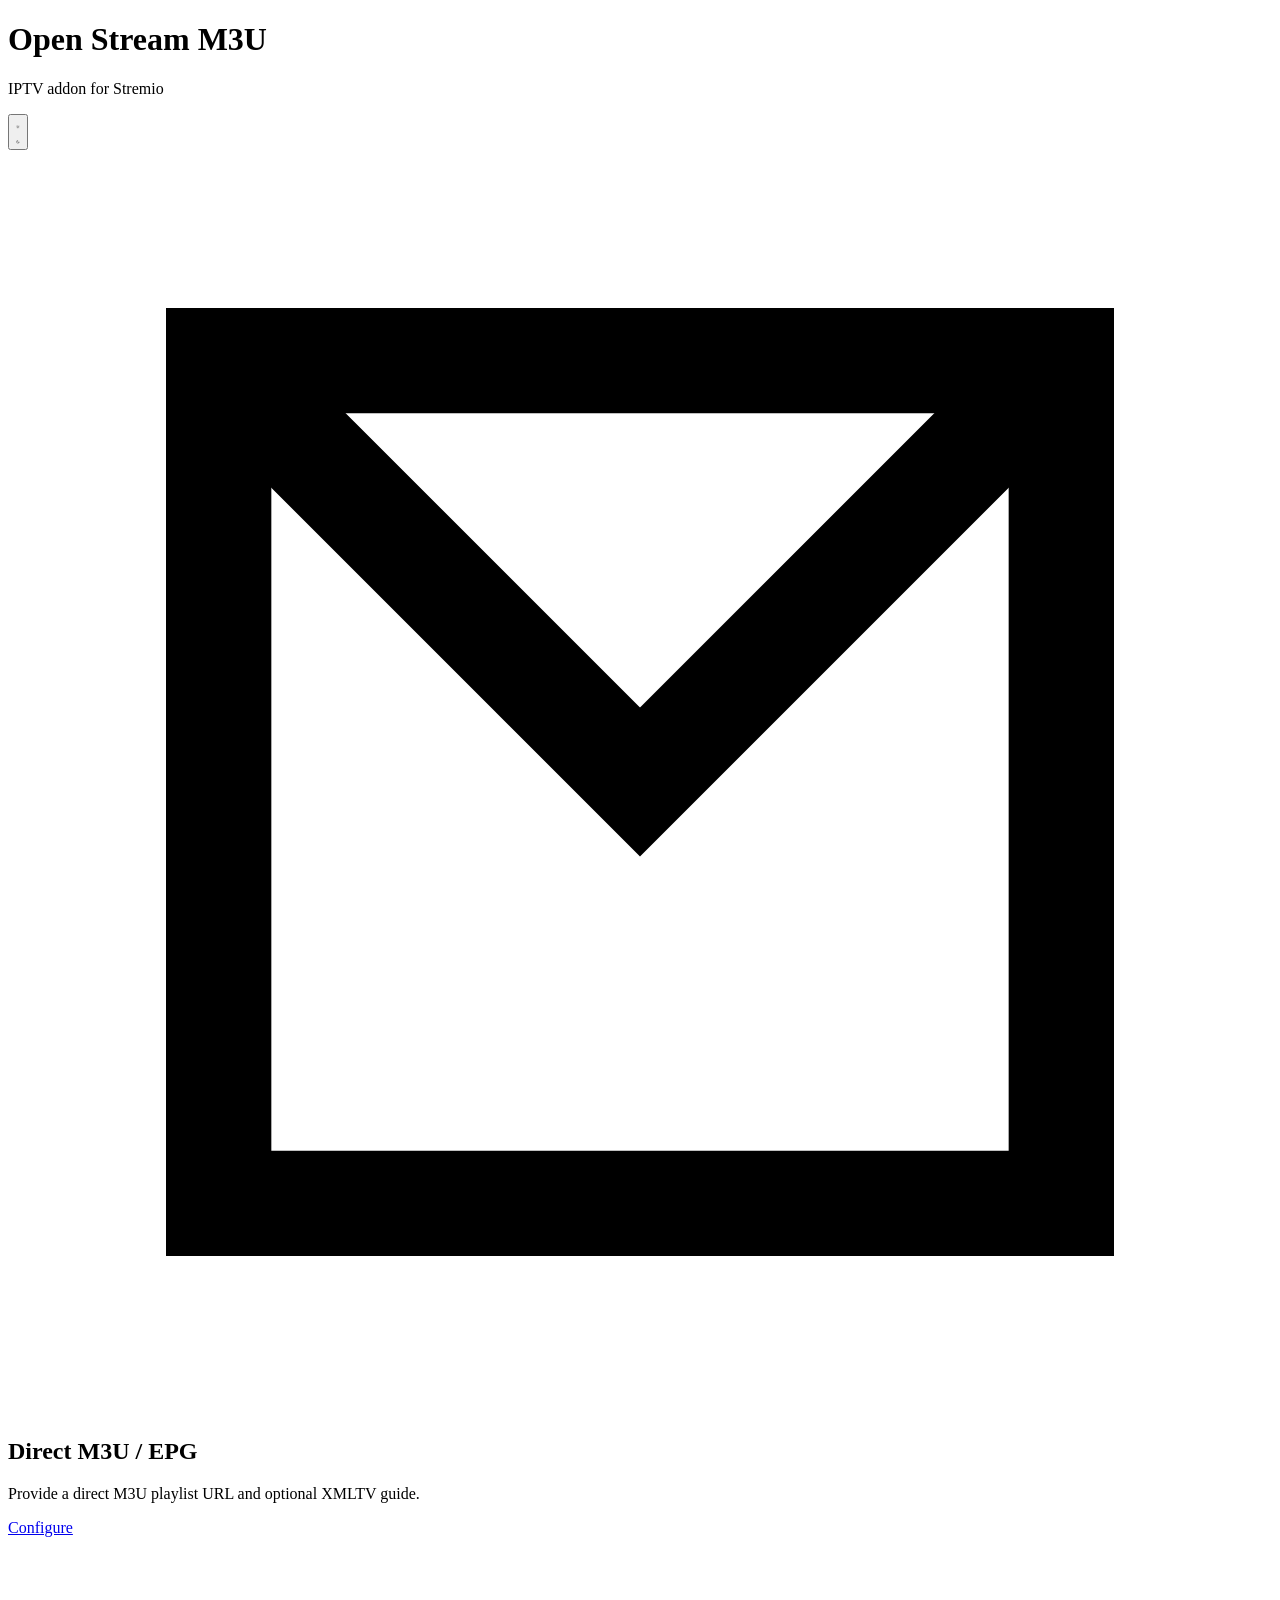
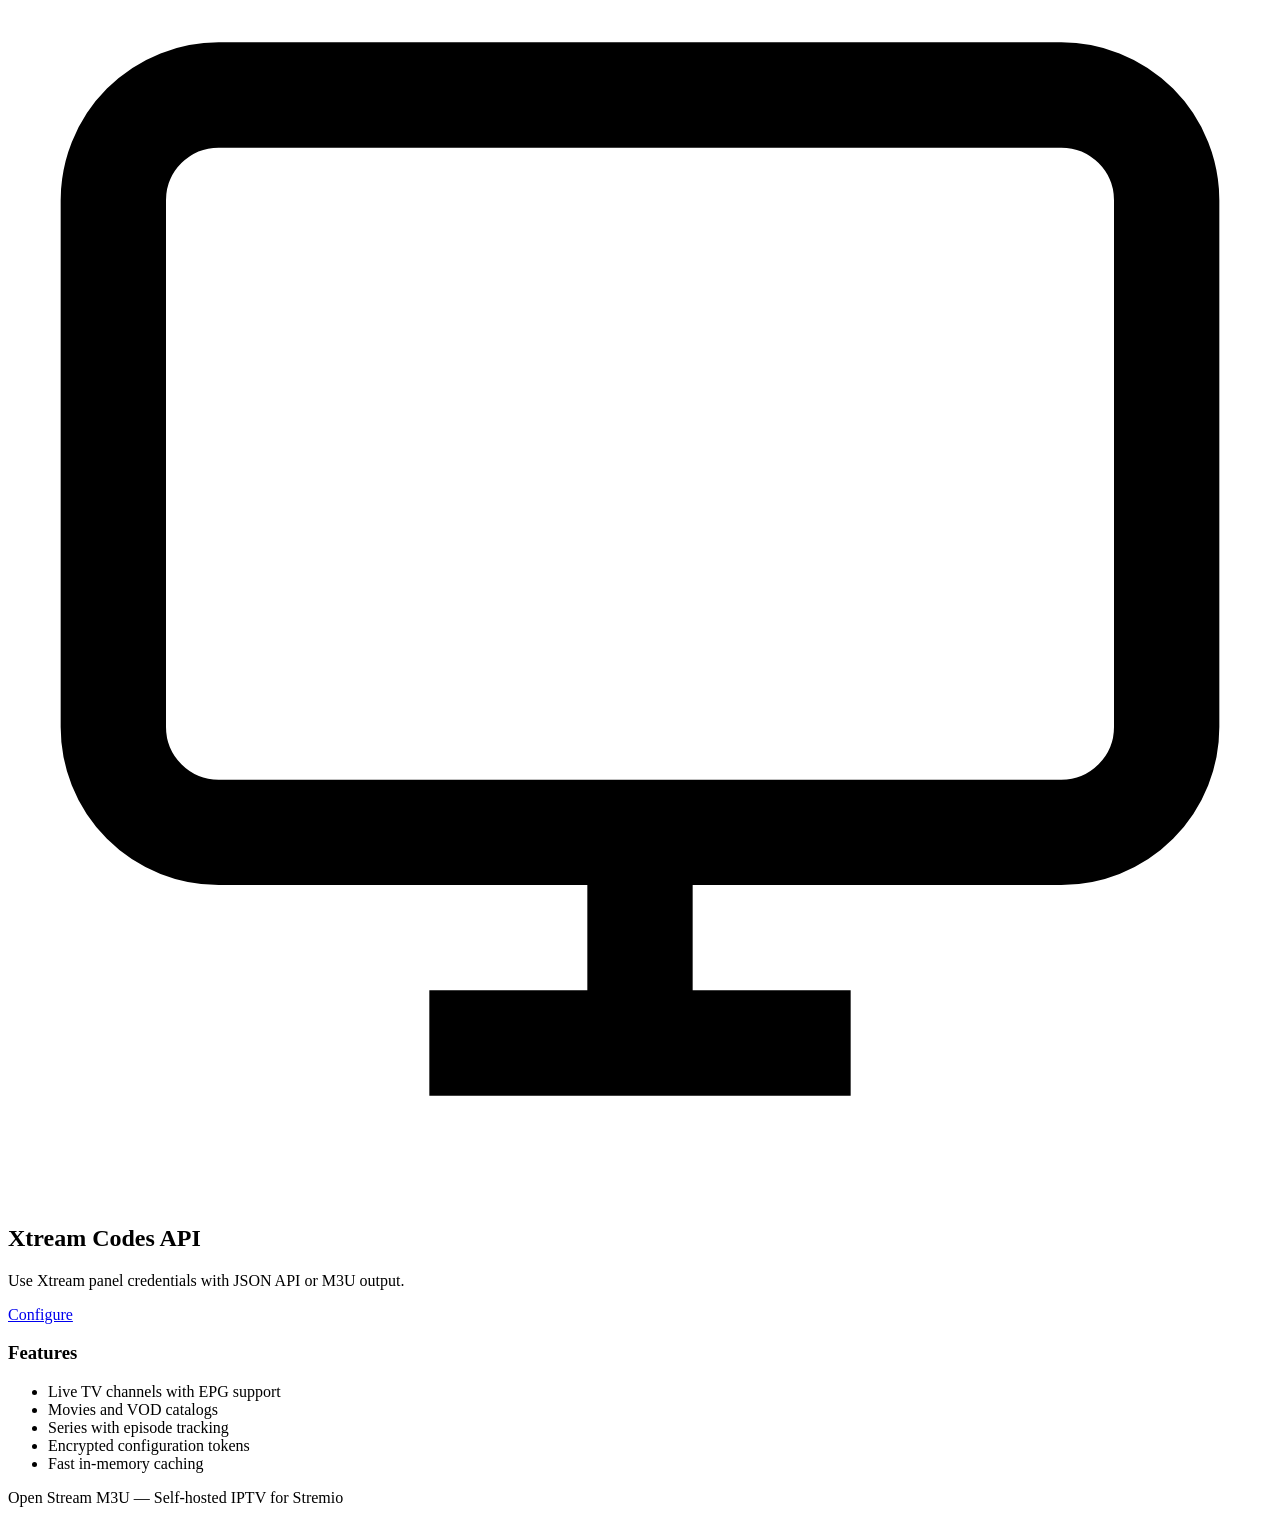
==== web/index.html @ 38e1bb18 "Initial implementation: Go-based Stremio IPTV addon - Direct M3U and Xtream Codes API providers - XM" ====
<!DOCTYPE html>
<html lang="en">
<head>
    <meta charset="UTF-8">
    <meta name="viewport" content="width=device-width, initial-scale=1.0">
    <title>Open Stream M3U</title>
    <link rel="stylesheet" href="/css/style.css">
</head>
<body>
    <div class="container">
        <header>
            <h1>Open Stream M3U</h1>
            <p>IPTV addon for Stremio</p>
            <button id="themeToggle" class="icon-btn" aria-label="Toggle theme">
                <svg class="theme-icon light-icon" viewBox="0 0 24 24" fill="none" stroke="currentColor" stroke-width="2">
                    <circle cx="12" cy="12" r="5"/><path d="M12 1v2M12 21v2M4.22 4.22l1.42 1.42M18.36 18.36l1.42 1.42M1 12h2M21 12h2M4.22 19.78l1.42-1.42M18.36 5.64l1.42-1.42"/>
                </svg>
                <svg class="theme-icon dark-icon" viewBox="0 0 24 24" fill="none" stroke="currentColor" stroke-width="2">
                    <path d="M21 12.79A9 9 0 1 1 11.21 3 7 7 0 0 0 21 12.79z"/>
                </svg>
            </button>
        </header>

        <main>
            <div class="card-grid">
                <div class="card">
                    <div class="card-icon">
                        <svg viewBox="0 0 24 24" fill="none" stroke="currentColor" stroke-width="2">
                            <path d="M4 4h16v16H4z"/><path d="M4 4l8 8 8-8"/>
                        </svg>
                    </div>
                    <h2>Direct M3U / EPG</h2>
                    <p>Provide a direct M3U playlist URL and optional XMLTV guide.</p>
                    <a href="/configure?mode=direct" class="btn primary">Configure</a>
                </div>

                <div class="card">
                    <div class="card-icon">
                        <svg viewBox="0 0 24 24" fill="none" stroke="currentColor" stroke-width="2">
                            <rect x="2" y="3" width="20" height="14" rx="2"/><path d="M8 21h8M12 17v4"/>
                        </svg>
                    </div>
                    <h2>Xtream Codes API</h2>
                    <p>Use Xtream panel credentials with JSON API or M3U output.</p>
                    <a href="/configure?mode=xtream" class="btn primary">Configure</a>
                </div>
            </div>

            <div class="info-section">
                <h3>Features</h3>
                <ul>
                    <li>Live TV channels with EPG support</li>
                    <li>Movies and VOD catalogs</li>
                    <li>Series with episode tracking</li>
                    <li>Encrypted configuration tokens</li>
                    <li>Fast in-memory caching</li>
                </ul>
            </div>
        </main>

        <footer>
            <p>Open Stream M3U &mdash; Self-hosted IPTV for Stremio</p>
        </footer>
    </div>

    <script src="/js/app.js"></script>
</body>
</html>
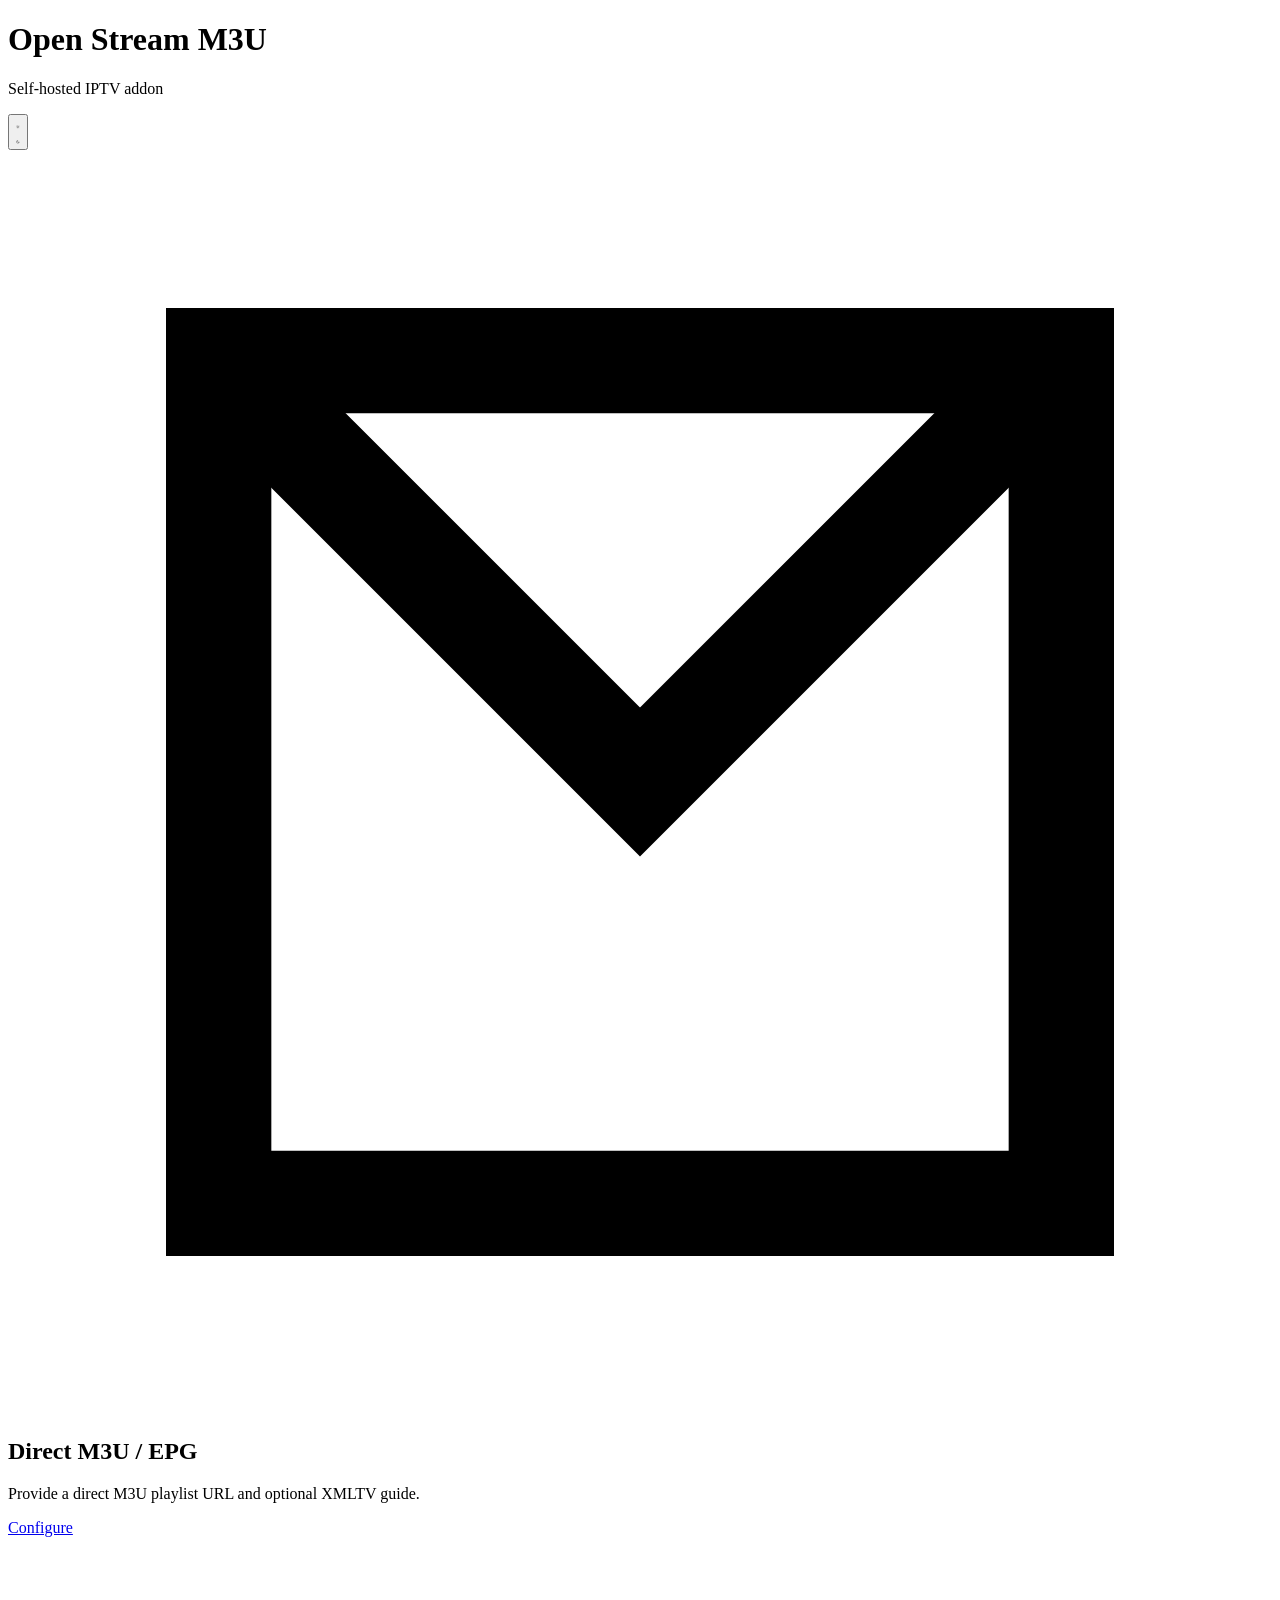
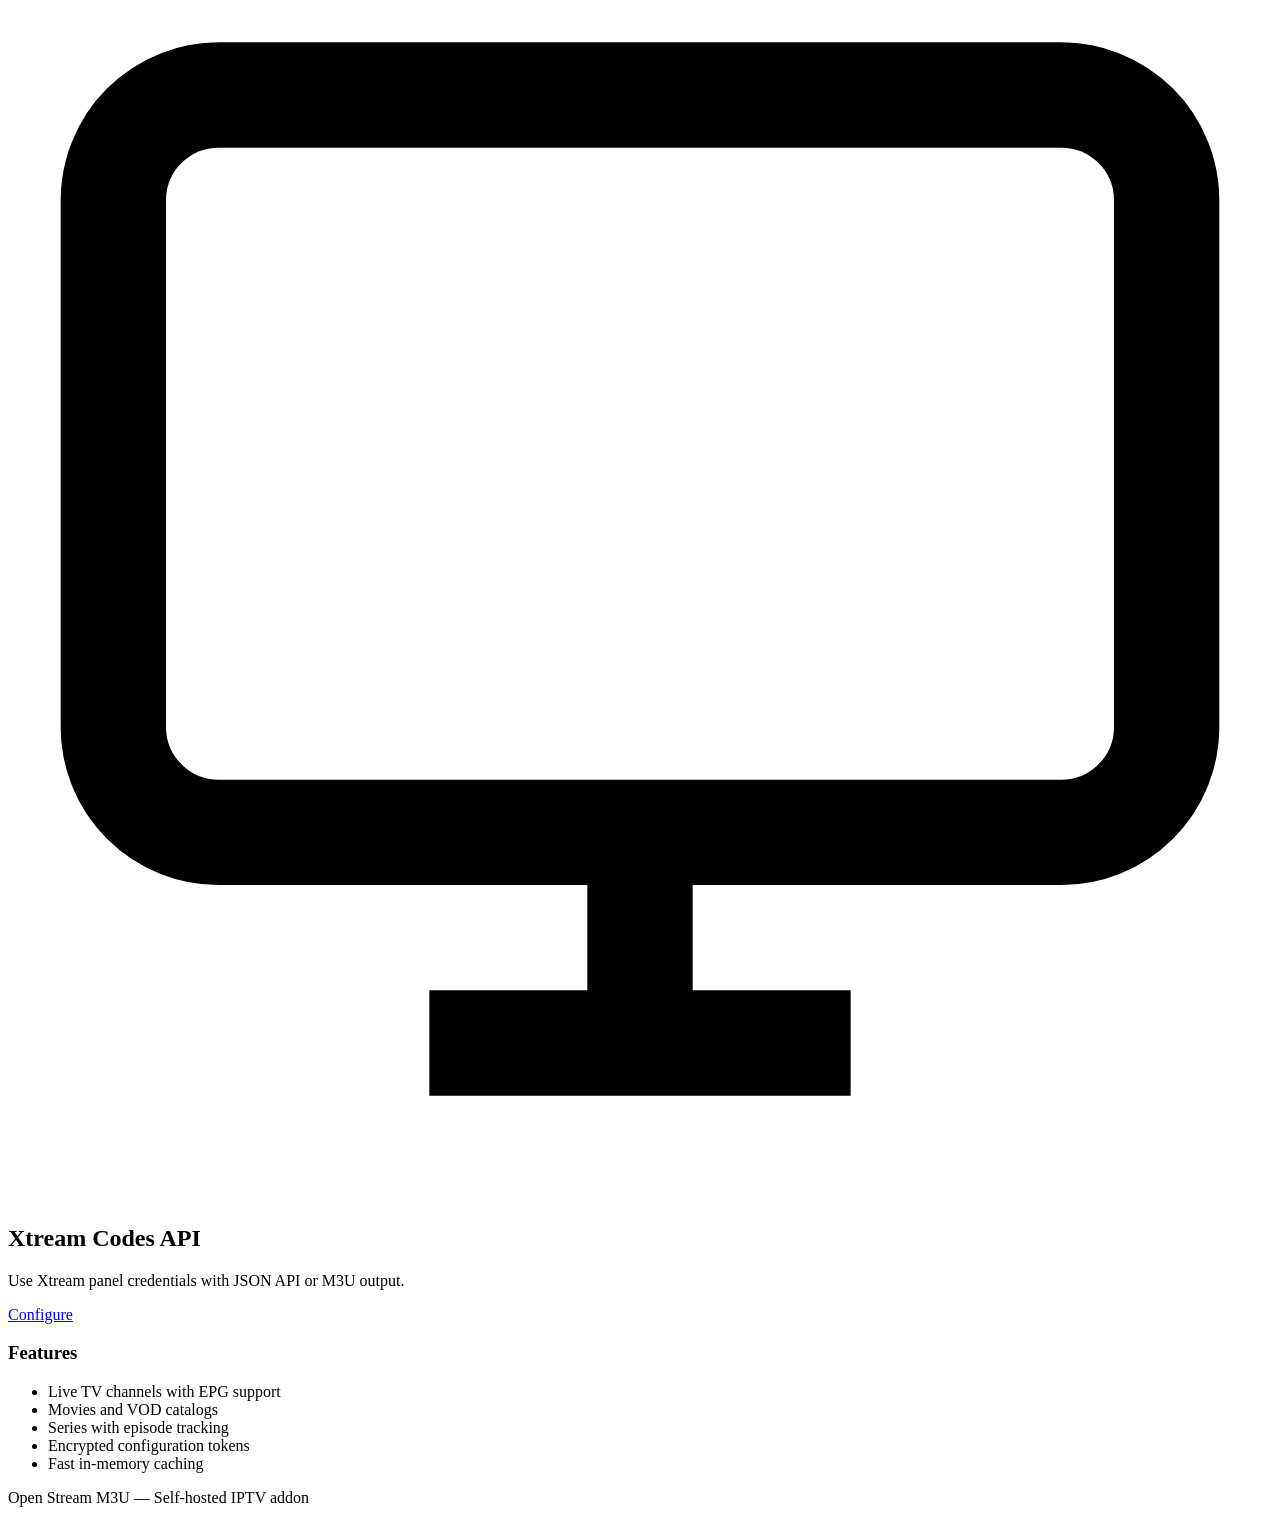
==== commit 08981628: "Remove Stremio branding to keep addon generic" ====
--- a/web/index.html
+++ b/web/index.html
@@ -10,7 +10,7 @@
     <div class="container">
         <header>
             <h1>Open Stream M3U</h1>
-            <p>IPTV addon for Stremio</p>
+            <p>Self-hosted IPTV addon</p>
             <button id="themeToggle" class="icon-btn" aria-label="Toggle theme">
                 <svg class="theme-icon light-icon" viewBox="0 0 24 24" fill="none" stroke="currentColor" stroke-width="2">
                     <circle cx="12" cy="12" r="5"/><path d="M12 1v2M12 21v2M4.22 4.22l1.42 1.42M18.36 18.36l1.42 1.42M1 12h2M21 12h2M4.22 19.78l1.42-1.42M18.36 5.64l1.42-1.42"/>
@@ -59,7 +59,7 @@
         </main>
 
         <footer>
-            <p>Open Stream M3U &mdash; Self-hosted IPTV for Stremio</p>
+            <p>Open Stream M3U &mdash; Self-hosted IPTV addon</p>
         </footer>
     </div>
 
